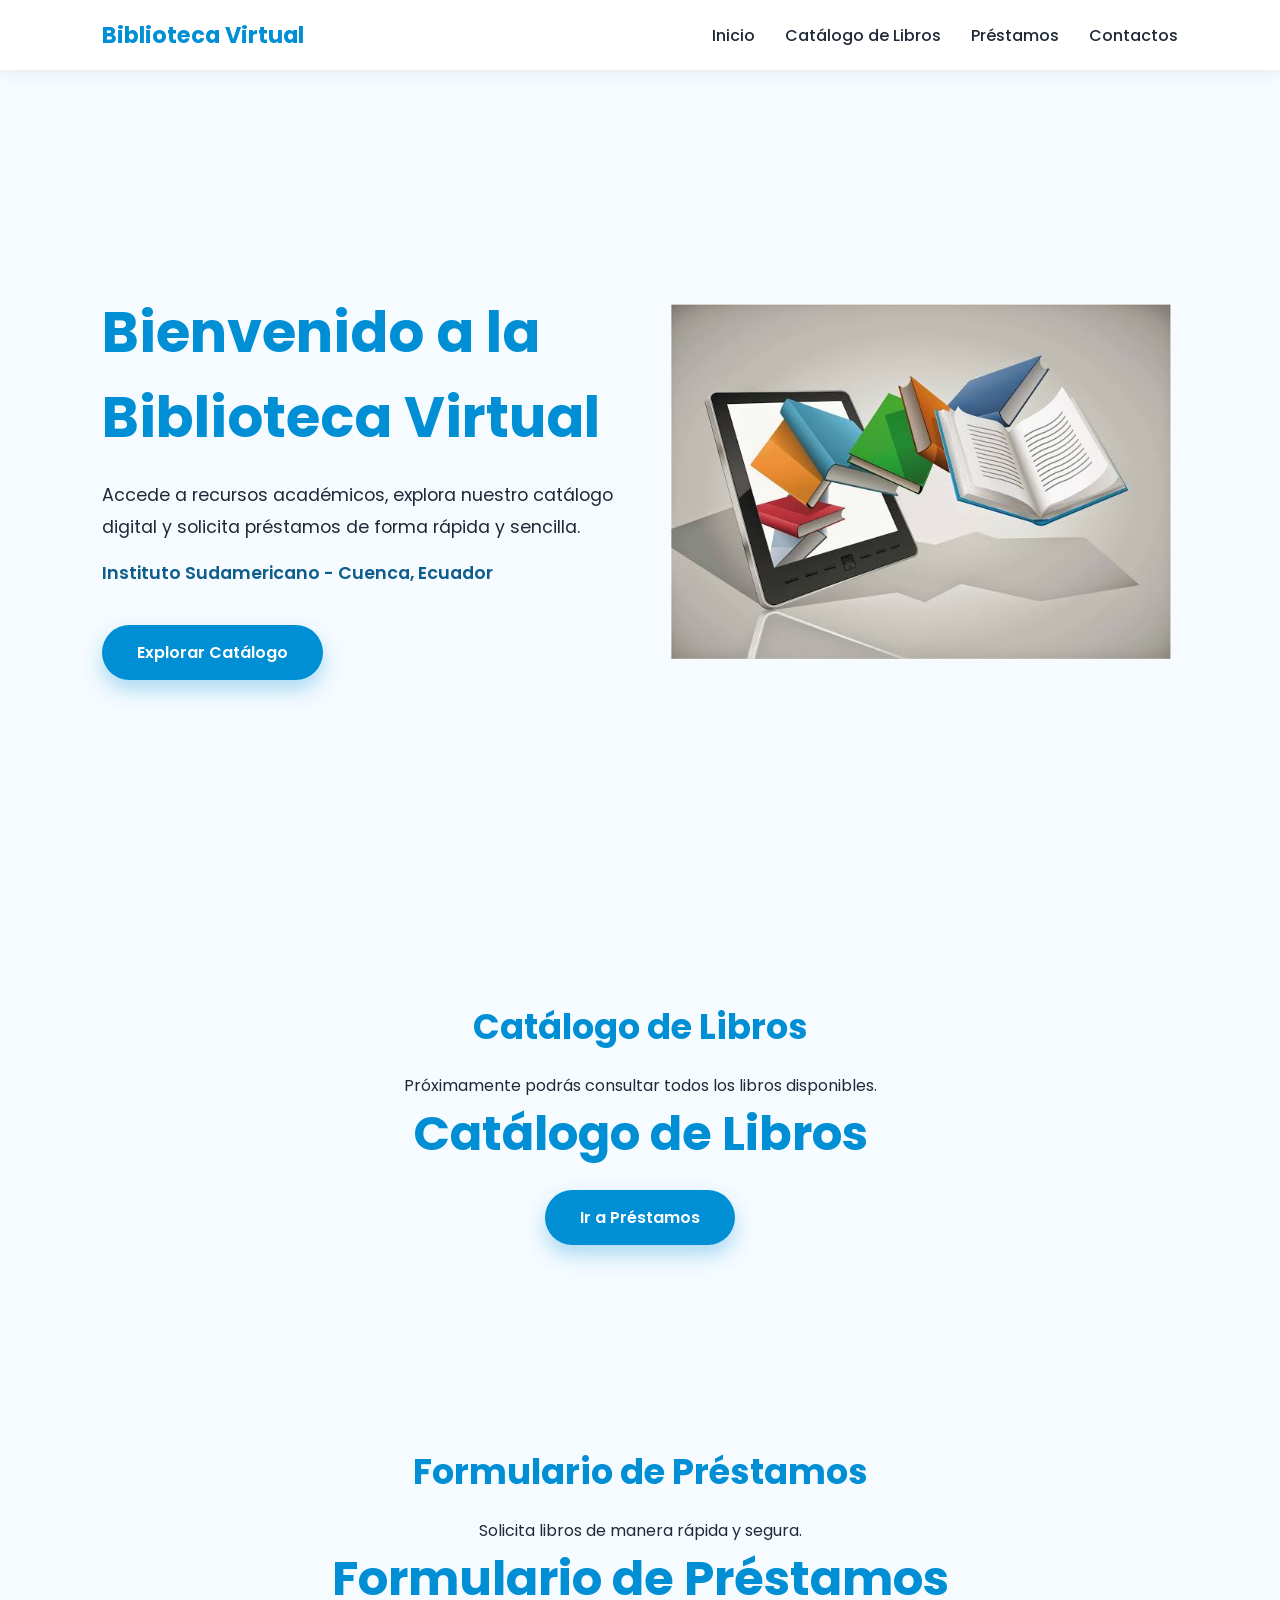
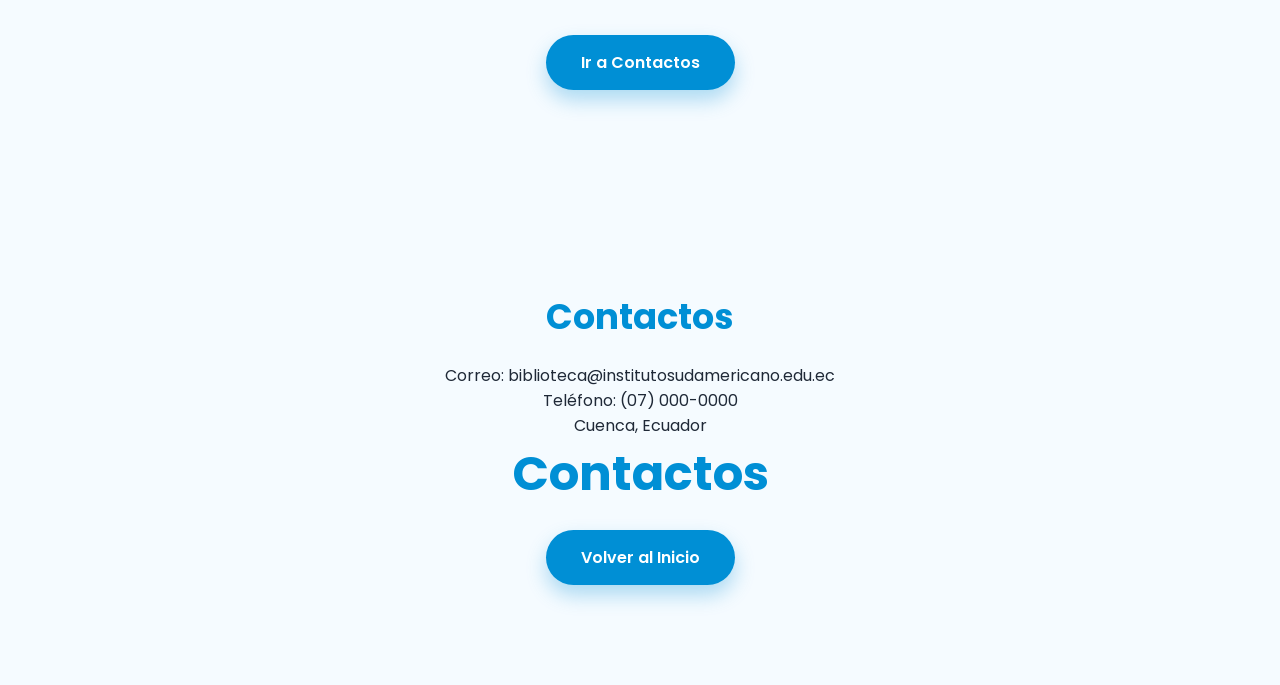
==== index.html @ f12bc1b7 "INICIO Agregue la pagina de inicio y sus diseños" ====
<!DOCTYPE html>
<html lang="es">

<head>
    <meta charset="UTF-8">
    <meta name="viewport" content="width=device-width, initial-scale=1.0">
    <title>Biblioteca Virtual - Instituto Sudamericano</title>

    <link rel="stylesheet" href="styles.css">

    <link rel="preconnect" href="https://fonts.googleapis.com">
    <link rel="preconnect" href="https://fonts.gstatic.com" crossorigin>

    <link href="https://fonts.googleapis.com/css2?family=Poppins:wght@300;400;500;600;700&display=swap"
        rel="stylesheet">
</head>

<body>

    <!-- Navbar -->

    <header>
        <nav class="navbar">
            <div class="logo">
                <span>Biblioteca Virtual</span>
            </div>

            <ul class="nav-links">
                <li><a href="index.html">Inicio</a></li>
                <li><a href="catalogo.html">Catálogo de Libros</a></li>
                <li><a href="prestamos.html">Préstamos</a></li>
                <li><a href="contactos.html">Contactos</a></li>
            </ul>
        </nav>
    </header>

    <!-- Inicio -->

    <section class="hero" id="inicio">

        <div class="hero-content">
            <h1>Bienvenido a la Biblioteca Virtual</h1>

            <p>
                Accede a recursos académicos, explora nuestro catálogo digital
                y solicita préstamos de forma rápida y sencilla.
            </p>

            <p class="instituto">
                Instituto Sudamericano - Cuenca, Ecuador
            </p>

            <a href="#catalogo" class="btn">Explorar Catálogo</a>
        </div>

        <div class="hero-image">
            <img src="images/images.jpeg" alt="Libros digitales">
        </div>

    </section>

    <!-- Secciones temporales -->

    <section class="section" id="catalogo">
        <h2>Catálogo de Libros</h2>
        <p>Próximamente podrás consultar todos los libros disponibles.</p>
        <section class="page-header">
    <h1>Catálogo de Libros</h1>

    <a href="prestamos.html" class="btn">
        Ir a Préstamos
    </a>
</section>
    </section>

    <section class="section" id="prestamos">
        <h2>Formulario de Préstamos</h2>
        <p>Solicita libros de manera rápida y segura.</p>
        <section class="page-header">
    <h1>Formulario de Préstamos</h1>

    <a href="contactos.html" class="btn">
        Ir a Contactos
    </a>
</section>
    </section>

    <section class="section" id="contactos">
        <h2>Contactos</h2>
        <p>Correo: biblioteca@institutosudamericano.edu.ec</p>
        <p>Teléfono: (07) 000-0000</p>
        <p>Cuenca, Ecuador</p>
        <section class="page-header">
    <h1>Contactos</h1>

    <a href="index.html" class="btn">
        Volver al Inicio
    </a>
</section>
    </section>

</body>

</html>
---- styles.css ----
* {
    margin: 0;
    padding: 0;
    box-sizing: border-box;
}

html {
    scroll-behavior: smooth;
}

body {
    font-family: 'Poppins', sans-serif;
    background: #f5fbff;
    color: #1f2937;
}

/* Navbar */

header {
    position: fixed;
    width: 100%;
    top: 0;
    z-index: 1000;
}

.navbar {
    display: flex;
    justify-content: space-between;
    align-items: center;
    padding: 18px 8%;
    background: rgba(255, 255, 255, 0.95);
    backdrop-filter: blur(12px);
    box-shadow: 0 2px 15px rgba(0, 0, 0, 0.08);
}

.logo {
    color: #008fd5;
    font-size: 1.4rem;
    font-weight: 700;
}

.nav-links {
    display: flex;
    list-style: none;
    gap: 30px;
}

.nav-links a {
    text-decoration: none;
    color: #1f2937;
    font-weight: 500;
    transition: 0.3s;
}

.nav-links a:hover {
    color: #008fd5;
}

/* Hero */

.hero {
    min-height: 100vh;
    display: flex;
    align-items: center;
    justify-content: space-between;
    padding: 120px 8% 50px;
    gap: 50px;
}

.hero-content {
    flex: 1;
    animation: slideLeft 1s ease;
}

.hero-content h1 {
    font-size: 3.5rem;
    color: #008fd5;
    margin-bottom: 20px;
}

.hero-content p {
    font-size: 1.1rem;
    line-height: 1.8;
    margin-bottom: 15px;
}

.instituto {
    font-weight: 600;
    color: #0f5d8c;
}

.btn {
    display: inline-block;
    margin-top: 20px;
    padding: 15px 35px;
    background: #008fd5;
    color: white;
    text-decoration: none;
    border-radius: 50px;
    font-weight: 600;
    transition: 0.3s;
    box-shadow: 0 10px 20px rgba(0, 143, 213, 0.3);
}

.btn:hover {
    transform: translateY(-5px);
    background: #0075b0;
}

.hero-image {
    flex: 1;
    text-align: center;
    animation: float 4s ease-in-out infinite;
}

.hero-image img {
    width: 100%;
    max-width: 500px;
}

/* Secciones */

.section {
    padding: 100px 8%;
    text-align: center;
}

.section h2 {
    color: #008fd5;
    margin-bottom: 20px;
    font-size: 2.2rem;
}

/* Animaciones */

@keyframes slideLeft {
    from {
        opacity: 0;
        transform: translateX(-60px);
    }

    to {
        opacity: 1;
        transform: translateX(0);
    }
}

@keyframes float {

    0%,
    100% {
        transform: translateY(0);
    }

    50% {
        transform: translateY(-20px);
    }
}

/* Responsive */

@media (max-width: 900px) {

    .navbar {
        flex-direction: column;
        gap: 15px;
    }

    .nav-links {
        flex-wrap: wrap;
        justify-content: center;
        gap: 15px;
    }

    .hero {
        flex-direction: column;
        text-align: center;
    }

    .hero-content h1 {
        font-size: 2.5rem;
    }
}

/* Páginas internas */

.page-container {
    min-height: 100vh;
    display: flex;
    justify-content: center;
    align-items: center;
    padding: 120px 8% 50px;
}

.page-header {
    text-align: center;
    animation: slideLeft 1s ease;
}

.page-header h1 {
    font-size: 3rem;
    color: #008fd5;
}

/* Enlace activo del menú */

.nav-links a.active {
    color: #008fd5;
    position: relative;
}

.nav-links a.active::after {
    content: "";
    position: absolute;
    left: 0;
    bottom: -8px;
    width: 100%;
    height: 3px;
    background: #008fd5;
    border-radius: 10px;
}
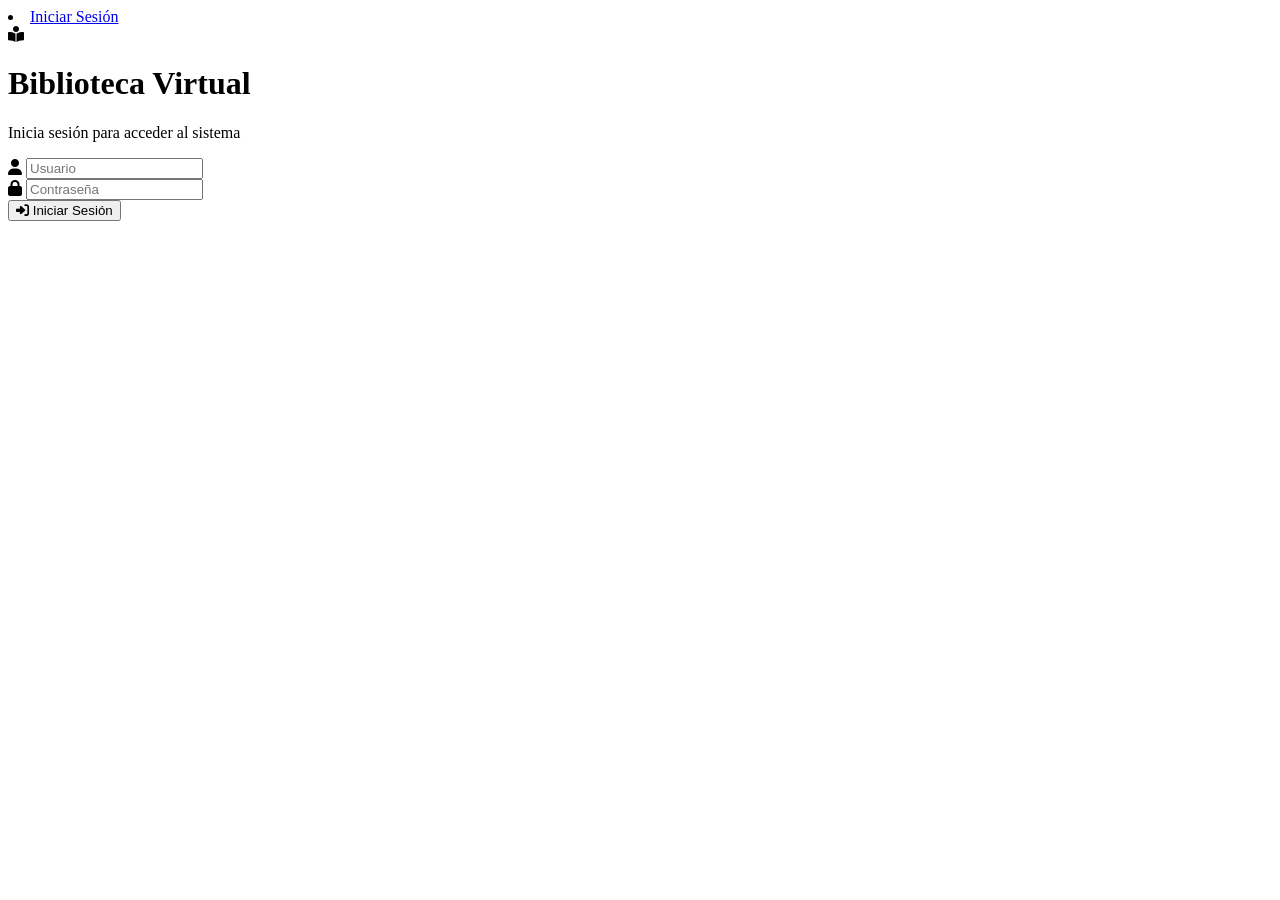
==== commit 03fbddc3: "Merge branch 'main' into nuevoapartado" ====
--- a/index.html
+++ b/index.html
@@ -13,6 +13,11 @@
 
     <link href="https://fonts.googleapis.com/css2?family=Poppins:wght@300;400;500;600;700&display=swap"
         rel="stylesheet">
+    <script>
+    if (sessionStorage.getItem("sesionActiva") !== "true") {
+        window.location.href = "login/login.html";
+    }
+    </script>
 </head>
 
 <body>
@@ -24,15 +29,18 @@
             <div class="logo">
                 <span>Biblioteca Virtual</span>
             </div>
+          
+          <ul class="nav-links">
+                    <li><a href="index.html">Inicio</a></li>
+                    <li><a href="catalogo.html">Catálogo de Libros</a></li>
+                    <li><a href="prestamos.html">Préstamos</a></li>
+                    <li><a href="contactos.html">Contactos</a></li>
+                    <li><a href="acerca.html">Acerca de</a></li>
+                    <li><a class="login-btn" href="login/login.html">Iniciar Sesión</a></li>
+                </ul>
+            </nav>
+    </header>
 
-            <ul class="nav-links">
-                <li><a href="index.html">Inicio</a></li>
-                <li><a href="catalogo.html">Catálogo de Libros</a></li>
-                <li><a href="prestamos.html">Préstamos</a></li>
-                <li><a href="contactos.html">Contactos</a></li>
-            </ul>
-        </nav>
-    </header>
 
     <!-- Inicio -->
 
--- a/styles.css
+++ b/styles.css
@@ -218,4 +218,18 @@
     height: 3px;
     background: #008fd5;
     border-radius: 10px;
+}
+
+.login-btn {
+    background: #008fd5;
+    color: white !important;
+    padding: 10px 20px;
+    border-radius: 30px;
+    transition: 0.3s;
+    box-shadow: 0 5px 15px rgba(0, 143, 213, 0.25);
+}
+
+.login-btn:hover {
+    background: #0075b0;
+    transform: translateY(-3px);
 }
